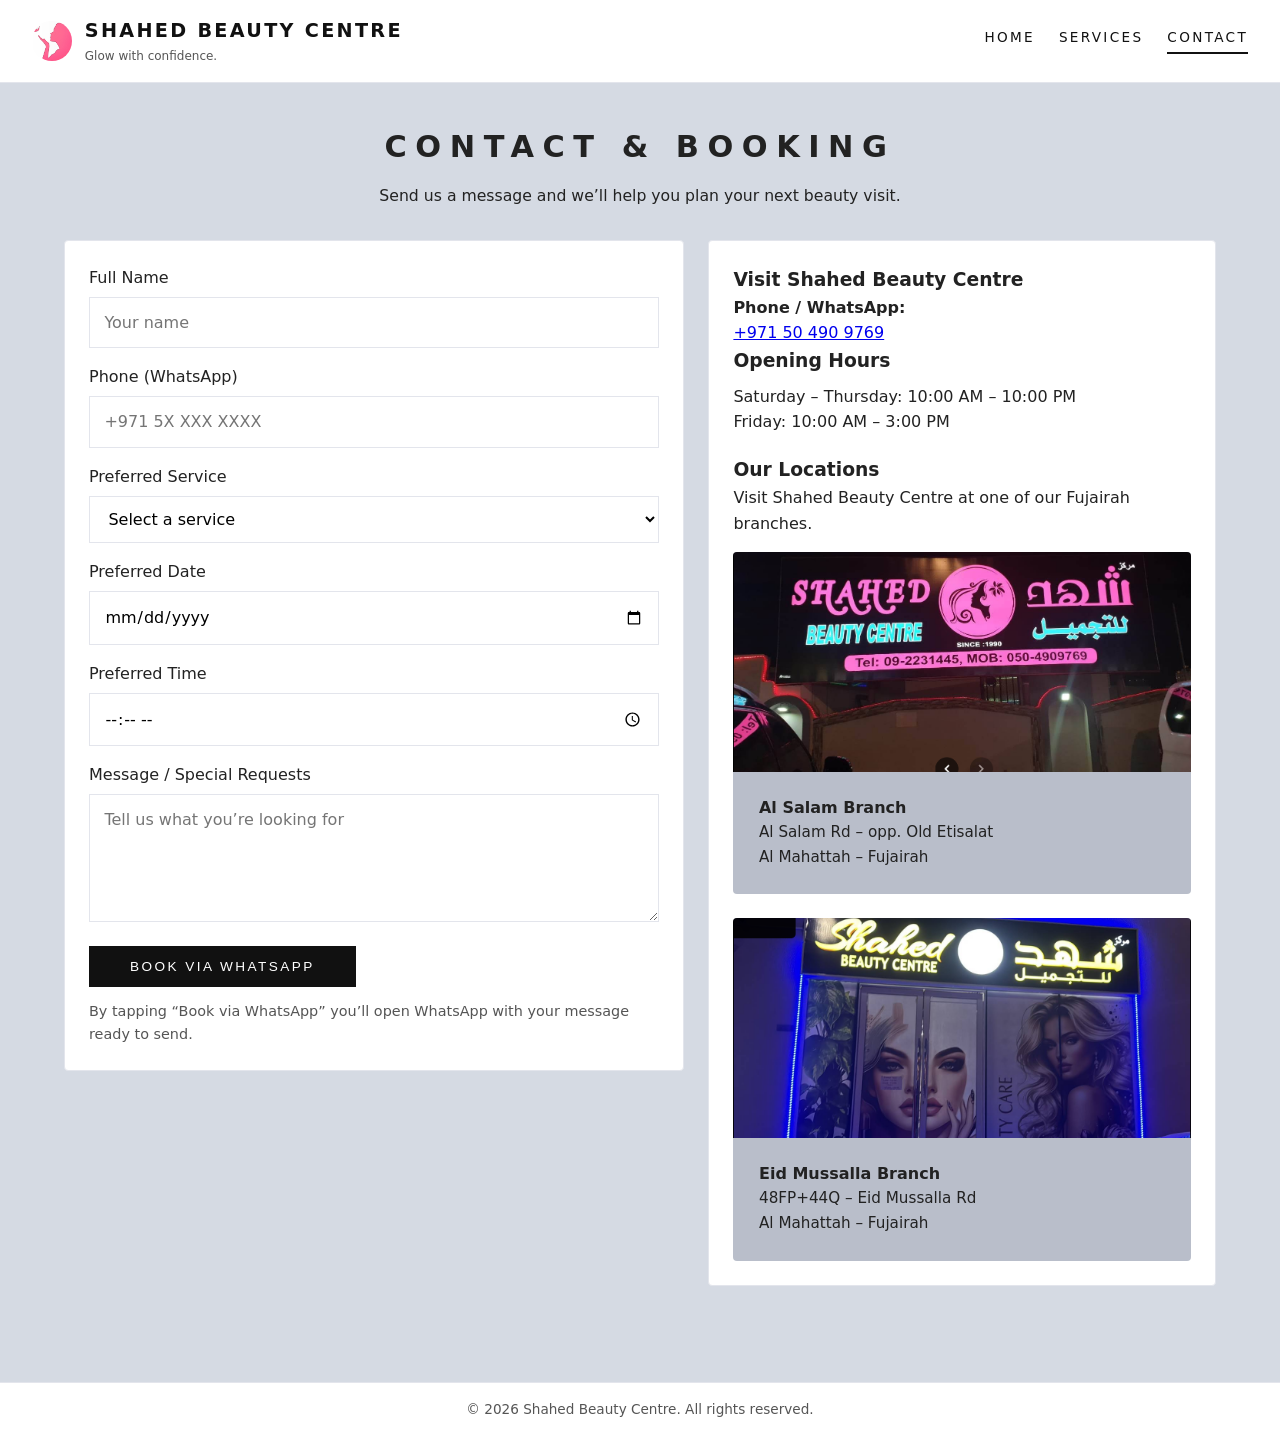
==== contact.html @ 153fcb54 "initial push of the website i created" ====
<!DOCTYPE html>
<html lang="en">
<head>
  <meta charset="UTF-8" />
  <meta name="viewport" content="width=device-width, initial-scale=1.0" />
  <title>Shahed Beauty Centre | Contact</title>
  <link rel="stylesheet" href="styles.css" />
</head>
<body>
  <header class="main-header">
    <div class="logo-area">
      <div class="logo-circle"><img src="images/logo.jpg" alt="Shahed Beauty Centre logo"></div>
      <div class="logo-text">
        <h1><a href="index.html" class="logo-link">Shahed Beauty Centre</a></h1>
        <p>Glow with confidence.</p>
      </div>
    </div>

    <nav class="main-nav">
      <a href="index.html">Home</a>
      <a href="services.html">Services</a>
      <a href="contact.html" class="active">Contact</a>
    </nav>
  </header>

  <main>
    <section class="page-heading">
      <h2>Contact & Booking</h2>
      <p>Send us a message and we’ll help you plan your next beauty visit.</p>
    </section>

    <section class="contact-layout">
      <!-- LEFT: booking form -->
      <div class="contact-form-wrapper">
        <form id="bookingForm" class="contact-form">
          <div class="form-group">
            <label for="name">Full Name</label>
            <input id="name" name="name" type="text" placeholder="Your name" required />
          </div>

          <div class="form-group">
            <label for="phone">Phone (WhatsApp)</label>
            <input id="phone" name="phone" type="tel" placeholder="+971 5X XXX XXXX" />
          </div>

          <div class="form-group">
            <label for="service">Preferred Service</label>
            <select id="service" name="service" required>
              <option value="">Select a service</option>
              <option>Facial Treatment</option>
              <option>Haircut & Styling</option>
              <option>Color & Highlights</option>
              <option>Manicure / Pedicure</option>
              <option>Makeup</option>
              <option>Other</option>
            </select>
          </div>

          <div class="form-group">
            <label for="date">Preferred Date</label>
            <input id="date" name="date" type="date" />
          </div>

          <div class="form-group">
            <label for="time">Preferred Time</label>
            <input id="time" name="time" type="time" />
          </div>

          <div class="form-group">
            <label for="message">Message / Special Requests</label>
            <textarea id="message" name="message" rows="4" placeholder="Tell us what you’re looking for"></textarea>
          </div>

          <button type="submit" class="btn-primary">Book via WhatsApp</button>
          <p class="form-note">By tapping “Book via WhatsApp” you’ll open WhatsApp with your message ready to send.</p>
        </form>
      </div>

      <!-- RIGHT: details -->
      <aside class="contact-details">
        <h3>Visit Shahed Beauty Centre</h3>

        <p><strong>Phone / WhatsApp:</strong><br />
          <a href="tel:+971504909769">+971 50 490 9769</a>
        </p>

        <h3>Opening Hours</h3>
        <ul class="hours-list">
          <li>Saturday – Thursday: 10:00 AM – 10:00 PM</li>
          <li>Friday: 10:00 AM – 3:00 PM</li>
        </ul>

        <section class="locations-section">
          <h3>Our Locations</h3>
          <p>Visit Shahed Beauty Centre at one of our Fujairah branches.</p>

          <div class="locations-grid">
            <a href="YOUR_GOOGLE_MAPS_LINK_1" class="location-card" target="_blank" rel="noopener">
              <img src="images/Screenshot 2026-03-02 002342.png" alt="Al Salam Branch Exterior">
              <div class="location-content">
                <h4>Al Salam Branch</h4>
                <p>Al Salam Rd – opp. Old Etisalat<br>Al Mahattah – Fujairah</p>
              </div>
            </a>

            <a href="YOUR_GOOGLE_MAPS_LINK_2" class="location-card" target="_blank" rel="noopener">
              <img src="images/2.png" alt="Eid Mussalla Branch Exterior">
              <div class="location-content">
                <h4>Eid Mussalla Branch</h4>
                <p>48FP+44Q – Eid Mussalla Rd<br>Al Mahattah – Fujairah</p>
              </div>
            </a>
          </div>
        </section>
      </aside>
    </section>
  </main>

  <footer class="main-footer">
    <p>&copy; 2026 Shahed Beauty Centre. All rights reserved.</p>
  </footer>

  <script>
    // IMPORTANT: set your WhatsApp number in international format with NO + or spaces
    // UAE example: +971504909769 => "971504909769"
    const WHATSAPP_NUMBER = "971504909769";

    document.getElementById("bookingForm").addEventListener("submit", function (e) {
      e.preventDefault();

      const name = document.getElementById("name").value.trim();
      const phone = document.getElementById("phone").value.trim();
      const service = document.getElementById("service").value.trim();
      const date = document.getElementById("date").value;
      const time = document.getElementById("time").value;
      const message = document.getElementById("message").value.trim();

      const lines = [
        "New Booking Request 💇‍♀️✨",
        `Name: ${name}`,
        phone ? `Customer Phone: ${phone}` : null,
        `Service: ${service}`,
        date ? `Preferred Date: ${date}` : null,
        time ? `Preferred Time: ${time}` : null,
        message ? `Notes: ${message}` : null
      ].filter(Boolean);

      const text = encodeURIComponent(lines.join("\n"));
      const url = `https://wa.me/${WHATSAPP_NUMBER}?text=${text}`;

      window.open(url, "_blank");
    });
  </script>
</body>
</html>
---- styles.css ----
/* ===== Reset ===== */
* {
  box-sizing: border-box;
  margin: 0;
  padding: 0;
}

/* ===== Base colours & fonts ===== */
:root {
  --bg-grey: #d5dae3;        /* page background */
  --panel-grey: #cfd3dd;     /* sections */
  --panel-dark: #b9beca;
  --text-main: #222222;
  --text-muted: #555555;
  --accent: #111111;         /* nav / headings */
  --border-light: #e3e5ec;
  --white: #ffffff;
}

body {
  font-family: system-ui, -apple-system, BlinkMacSystemFont, "Segoe UI", sans-serif;
  background-color: var(--bg-grey);
  color: var(--text-main);
  line-height: 1.6;
}

/* ===== Layout ===== */
main {
  max-width: 1200px;
  margin: 0 auto;
  padding: 2.5rem 1.5rem 3rem;
}

section {
  margin-bottom: 3rem;
}

/* ===== Header / Nav ===== */
.main-header {
  background-color: var(--white);
  border-bottom: 1px solid var(--border-light);
  padding: 1rem 2rem;
  display: flex;
  align-items: center;
  justify-content: space-between;
  gap: 2rem;
  position: sticky;
  top: 0;
  z-index: 10;
}

.logo-area {
  display: flex;
  align-items: center;
  gap: 0.8rem;
}

/* ✅ ONE logo-circle rule (no duplicates) */
.logo-circle {
  width: 40px;
  height: 40px;
  border-radius: 50%;
  overflow: hidden;       /* keeps image inside circle */
  flex-shrink: 0;
  background-color: var(--accent); /* shows if image fails to load */
  display: flex;
  align-items: center;
  justify-content: center;
}

.logo-circle img {
  width: 100%;
  height: 100%;
  object-fit: cover;
  display: block;
}

.logo-text h1 {
  font-size: 1.2rem;
  letter-spacing: 0.12em;
  text-transform: uppercase;
}

.logo-text p {
  font-size: 0.75rem;
  color: var(--text-muted);
}

.logo-link {
  text-decoration: none;
  color: var(--accent);
}

.logo-link:hover {
  opacity: 0.8;
}

/* Nav */
.main-nav {
  display: flex;
  gap: 1.5rem;
}

.main-nav a {
  text-decoration: none;
  font-size: 0.85rem;
  letter-spacing: 0.17em;
  text-transform: uppercase;
  color: var(--accent);
  padding-bottom: 0.2rem;
  border-bottom: 2px solid transparent;
  transition: border-color 0.2s ease, color 0.2s ease;
}

.main-nav a:hover {
  border-color: var(--accent);
}

.main-nav a.active {
  border-color: var(--accent);
}

/* ===== HIGHLIGHT CARDS (Home) ===== */
.highlight-cards {
  background-color: var(--panel-grey);
  padding: 3rem 2rem 3rem;
  display: grid;
  grid-template-columns: repeat(auto-fit, minmax(260px, 1fr));
  gap: 1.5rem;
}

.card {
  position: relative;
  overflow: hidden;
  border-radius: 4px;
  min-height: 260px;
}

.card img {
  width: 100%;
  height: 100%;
  object-fit: cover;
  display: block;
  filter: brightness(0.7);
}

.card::before {
  content: "";
  position: absolute;
  inset: 0;
  background: radial-gradient(circle at left, rgba(255,255,255,0.35), transparent 55%);
}

.card h3,
.card p {
  position: absolute;
  left: 2rem;
  color: var(--white);
}

.card h3 {
  top: 2.2rem;
  font-size: 1.8rem;
  letter-spacing: 0.25em;
  text-transform: uppercase;
}

.card p {
  bottom: 2.2rem;
  max-width: 70%;
  font-size: 0.95rem;
}

/* ===== HERO (Home) ===== */
.hero {
  background-color: var(--panel-grey);
  padding: 3rem 2rem;
  text-align: center;
}

.hero-content {
  max-width: 720px;
  margin: 0 auto;
}

.hero h2 {
  font-size: 2.4rem;
  letter-spacing: 0.35em;
  text-transform: uppercase;
  margin-bottom: 1rem;
}

.hero p {
  font-size: 1rem;
  color: var(--text-main);
  margin-bottom: 1.5rem;
}

/* Button */
.btn-primary {
  display: inline-block;
  padding: 0.75rem 2.5rem;
  border-radius: 0;
  background-color: var(--accent);
  color: var(--white);
  text-decoration: none;
  letter-spacing: 0.18em;
  text-transform: uppercase;
  font-size: 0.85rem;
  border: 1px solid var(--accent);
  transition: background-color 0.15s ease, color 0.15s ease;
  cursor: pointer;
}

.btn-primary:hover {
  background-color: transparent;
  color: var(--accent);
}

/* ===== Locations section (Home) ===== */
.locations-section {
  background-color: var(--panel-grey);
  padding: 3rem 2rem 3.5rem;
}

.page-heading {
  text-align: center;
  margin-bottom: 2rem;
}

.page-heading h2 {
  font-size: 1.9rem;
  letter-spacing: 0.28em;
  text-transform: uppercase;
  margin-bottom: 0.7rem;
}

.page-heading p {
  font-size: 0.98rem;
  color: var(--text-main);
}

/* two cards side by side */
.locations-grid {
  display: flex;
  gap: 1.5rem;
  flex-wrap: wrap;
}

.location-card {
  flex: 1 1 260px;
  background-color: var(--panel-dark);
  border-radius: 4px;
  overflow: hidden;
  text-decoration: none;
  color: inherit;
  transition: transform 0.15s ease, box-shadow 0.15s ease;
}

.location-card img {
  width: 100%;
  height: 220px;
  object-fit: cover;
  display: block;
}

.location-content {
  padding: 1.4rem 1.6rem 1.6rem;
}

.location-card h3 {
  font-size: 1.1rem;
  letter-spacing: 0.22em;
  text-transform: uppercase;
  margin-bottom: 0.6rem;
}

.location-card p {
  font-size: 0.95rem;
  color: var(--text-main);
}

.location-card:hover {
  transform: translateY(-4px);
  box-shadow: 0 10px 22px rgba(0, 0, 0, 0.15);
}

/* ===== Services page alternating layout ===== */
.services-grid {
  display: flex;
  flex-direction: column;
  gap: 60px;
  padding: 60px 10%;
}

.service-row {
  display: grid;
  grid-template-columns: 1fr 1fr;
  align-items: center;
  gap: 40px;
}

.service-row.reverse {
  direction: rtl;
}

.service-row.reverse .service-text {
  direction: ltr;
}

.service-image img {
  width: 100%;
  border-radius: 10px;
  display: block;
}

.service-text h3 {
  margin-bottom: 15px;
  font-size: 1.8rem;
}

.service-time {
  margin-top: 10px;
  font-weight: bold;
  color: #b38b59;
}

/* ===== Contact page (scoped so it won't affect other pages) ===== */
.contact-layout {
  display: grid;
  grid-template-columns: 1.1fr 0.9fr;
  gap: 1.5rem;
  align-items: start;
}

/* Contact panels */
.contact-form-wrapper,
.contact-details {
  background: var(--white);
  border: 1px solid var(--border-light);
  border-radius: 4px;
  padding: 1.5rem;
}

/* Contact form controls */
.contact-form .form-group {
  margin-bottom: 1rem;
}

.contact-form label {
  display: block;
  margin-bottom: 0.4rem;
}

.contact-form input,
.contact-form select,
.contact-form textarea {
  width: 100%;
  padding: 0.75rem 0.9rem;
  border: 1px solid var(--border-light);
  background: var(--white);
  font: inherit;
}

.form-note {
  margin-top: 0.8rem;
  font-size: 0.9rem;
  color: var(--text-muted);
}

.hours-list {
  list-style: none;
  padding-left: 0;
  margin-top: 0.5rem;
}

/* Keep your location card format, BUT prevent the big grey panel look in the sidebar */
.contact-details .locations-section {
  background: transparent;
  padding: 0;
  margin-top: 1.25rem;
  margin-bottom: 0;
}

.contact-details .locations-section .locations-grid {
  margin-top: 1rem;
}

/* ===== Footer ===== */
.main-footer {
  background-color: var(--white);
  border-top: 1px solid var(--border-light);
  text-align: center;
  padding: 1rem;
  font-size: 0.85rem;
  color: var(--text-muted);
}

/* ===== Responsive ===== */
@media (max-width: 768px) {
  .main-header {
    flex-direction: column;
    align-items: flex-start;
    gap: 0.8rem;
  }

  .main-nav {
    gap: 1rem;
    flex-wrap: wrap;
  }

  main {
    padding: 1.8rem 1rem 2.5rem;
  }

  .highlight-cards,
  .hero,
  .locations-section {
    padding: 2.2rem 1.4rem;
  }

  .card h3 {
    left: 1.4rem;
    top: 1.8rem;
    font-size: 1.4rem;
    letter-spacing: 0.2em;
  }

  .card p {
    left: 1.4rem;
    bottom: 1.7rem;
    max-width: 80%;
  }

  .locations-grid {
    flex-direction: column;
  }

  .service-row {
    grid-template-columns: 1fr;
  }

  .service-row.reverse {
    direction: ltr;
  }

  .contact-layout {
    grid-template-columns: 1fr;
  }
}
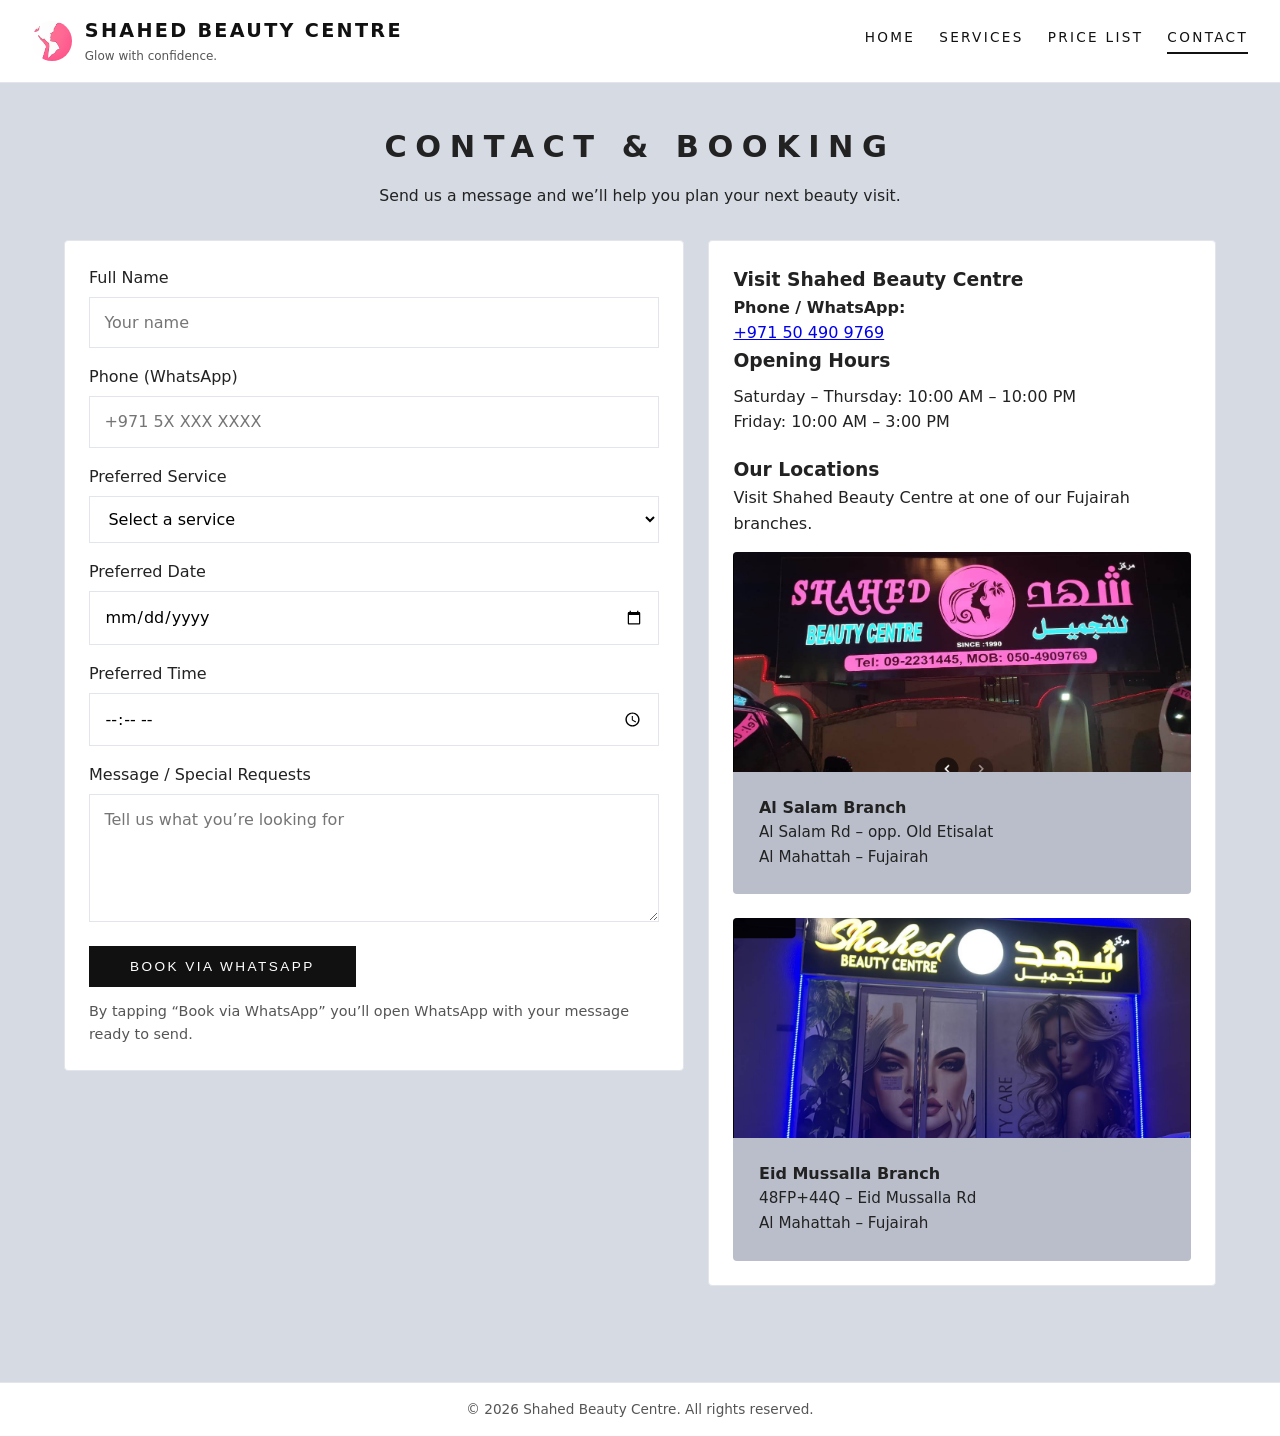
==== commit 4a0a9ca9: "fixed some reponsive features and added links made the links open a new tab and made it more comfort" ====
--- a/contact.html
+++ b/contact.html
@@ -19,6 +19,7 @@
     <nav class="main-nav">
       <a href="index.html">Home</a>
       <a href="services.html">Services</a>
+      <a href="pricelist.html">Price List</a>
       <a href="contact.html" class="active">Contact</a>
     </nav>
   </header>
@@ -95,7 +96,8 @@
           <p>Visit Shahed Beauty Centre at one of our Fujairah branches.</p>
 
           <div class="locations-grid">
-            <a href="YOUR_GOOGLE_MAPS_LINK_1" class="location-card" target="_blank" rel="noopener">
+            <a href="https://www.google.com/maps/dir//Shahed+Beauty+Center+-+Al+salam+Rd+-+opp.+Old+Etisalat+-+Al+Mahattah+-+Fujairah/@25.1294769,56.3182858,15z/data=!4m17!1m8!3m7!1s0x3ef4f88838808ac9:0xe71072bafe59e566!2sShahed+Beauty+Center!8m2!3d25.1294769!4d56.3363102!15sChRzaGFoZWQgYmVhdXR5IGNlbnRlcpIBDGJlYXV0eV9zYWxvbuABAA!16s%2Fg%2F11dymkqx8l!4m7!1m0!1m5!1m1!1s0x3ef4f88838808ac9:0xe71072bafe59e566!2m2!1d56.3363102!2d25.1294769?entry=ttu&g_ep=EgoyMDI2MDIyNS4wIKXMDSoASAFQAw%3D%3D"
+             class="location-card" target="_blank" rel="noopener">
               <img src="images/Screenshot 2026-03-02 002342.png" alt="Al Salam Branch Exterior">
               <div class="location-content">
                 <h4>Al Salam Branch</h4>
@@ -103,7 +105,8 @@
               </div>
             </a>
 
-            <a href="YOUR_GOOGLE_MAPS_LINK_2" class="location-card" target="_blank" rel="noopener">
+            <a href="https://www.google.com/maps/dir//48FP%2B44Q+Shahed+Beauty+Centre+branch+%232+-+Eid+Mussalla+Rd+-+Al+Mahattah+-+Fujairah/@25.1294769,56.3182858,15z/data=!4m17!1m8!3m7!1s0x3ef4f90078e1af3d:0xf529a96ef05d421a!2sShahed+Beauty+Centre+branch+%232!8m2!3d25.1228403!4d56.3353459!15sChRzaGFoZWQgYmVhdXR5IGNlbnRlcpIBDGJlYXV0eV9zYWxvbuABAA!16s%2Fg%2F11n4fj_0ys!4m7!1m0!1m5!1m1!1s0x3ef4f90078e1af3d:0xf529a96ef05d421a!2m2!1d56.3353459!2d25.1228403?entry=ttu&g_ep=EgoyMDI2MDIyNS4wIKXMDSoASAFQAw%3D%3D"
+             class="location-card" target="_blank" rel="noopener">
               <img src="images/2.png" alt="Eid Mussalla Branch Exterior">
               <div class="location-content">
                 <h4>Eid Mussalla Branch</h4>
--- a/styles.css
+++ b/styles.css
@@ -398,27 +398,81 @@
 
 /* ===== Responsive ===== */
 @media (max-width: 768px) {
+  /* Header */
   .main-header {
-    flex-direction: column;
-    align-items: flex-start;
-    gap: 0.8rem;
+    position: sticky;
+    top: 0;
+    z-index: 1000;
+    flex-direction: row;
+    align-items: center;
+    justify-content: space-between;
+    padding: 0.75rem 1rem;
+    gap: 0.75rem;
+  }
+
+  .logo-area {
+    gap: 0.55rem;
+    min-width: 0;
+  }
+
+  .logo-circle {
+    width: 34px;
+    height: 34px;
+  }
+
+  .logo-text h1 {
+    font-size: 0.95rem;
+    letter-spacing: 0.08em;
+    line-height: 1.1;
+  }
+
+  .logo-text p {
+    font-size: 0.68rem;
+    line-height: 1.2;
   }
 
   .main-nav {
-    gap: 1rem;
+    gap: 0.85rem;
     flex-wrap: wrap;
+    justify-content: flex-end;
+  }
+
+  .main-nav a {
+    font-size: 0.72rem;
+    letter-spacing: 0.12em;
   }
 
   main {
-    padding: 1.8rem 1rem 2.5rem;
+    padding: 1.5rem 0.85rem 2rem;
   }
 
   .highlight-cards,
   .hero,
   .locations-section {
-    padding: 2.2rem 1.4rem;
-  }
-
+    padding: 2rem 1rem;
+  }
+
+  /* Hero text */
+  .hero-content {
+    max-width: 100%;
+  }
+
+  .hero h2 {
+    font-size: 1.8rem;
+    letter-spacing: 0.18em;
+    line-height: 1.45;
+    margin-bottom: 1rem;
+    word-break: normal;
+  }
+
+  .hero p {
+    font-size: 0.96rem;
+    line-height: 1.8;
+    max-width: 92%;
+    margin: 0 auto 1.4rem;
+  }
+
+  /* Highlight cards */
   .card h3 {
     left: 1.4rem;
     top: 1.8rem;
@@ -432,8 +486,33 @@
     max-width: 80%;
   }
 
+  /* Locations */
   .locations-grid {
     flex-direction: column;
+    gap: 1rem;
+  }
+
+  .location-card {
+    flex: 1 1 auto;
+  }
+
+  .location-card img {
+    height: 180px;
+  }
+
+  .location-content {
+    padding: 1rem 1rem 1.2rem;
+  }
+
+  .location-card h3 {
+    font-size: 0.95rem;
+    letter-spacing: 0.16em;
+    line-height: 1.4;
+  }
+
+  .location-card p {
+    font-size: 0.9rem;
+    line-height: 1.6;
   }
 
   .service-row {
@@ -447,4 +526,34 @@
   .contact-layout {
     grid-template-columns: 1fr;
   }
-}+}
+/* Reponsivness with smaller phones */
+@media (max-width: 480px) {
+  .main-header {
+    padding: 0.65rem 0.8rem;
+  }
+
+  .main-nav {
+    gap: 0.6rem;
+  }
+
+  .main-nav a {
+    font-size: 0.68rem;
+    letter-spacing: 0.1em;
+  }
+
+  .hero h2 {
+    font-size: 1.45rem;
+    letter-spacing: 0.12em;
+    line-height: 1.5;
+  }
+
+  .hero p {
+    font-size: 0.9rem;
+    max-width: 100%;
+  }
+
+  .location-card img {
+    height: 160px;
+  }
+}
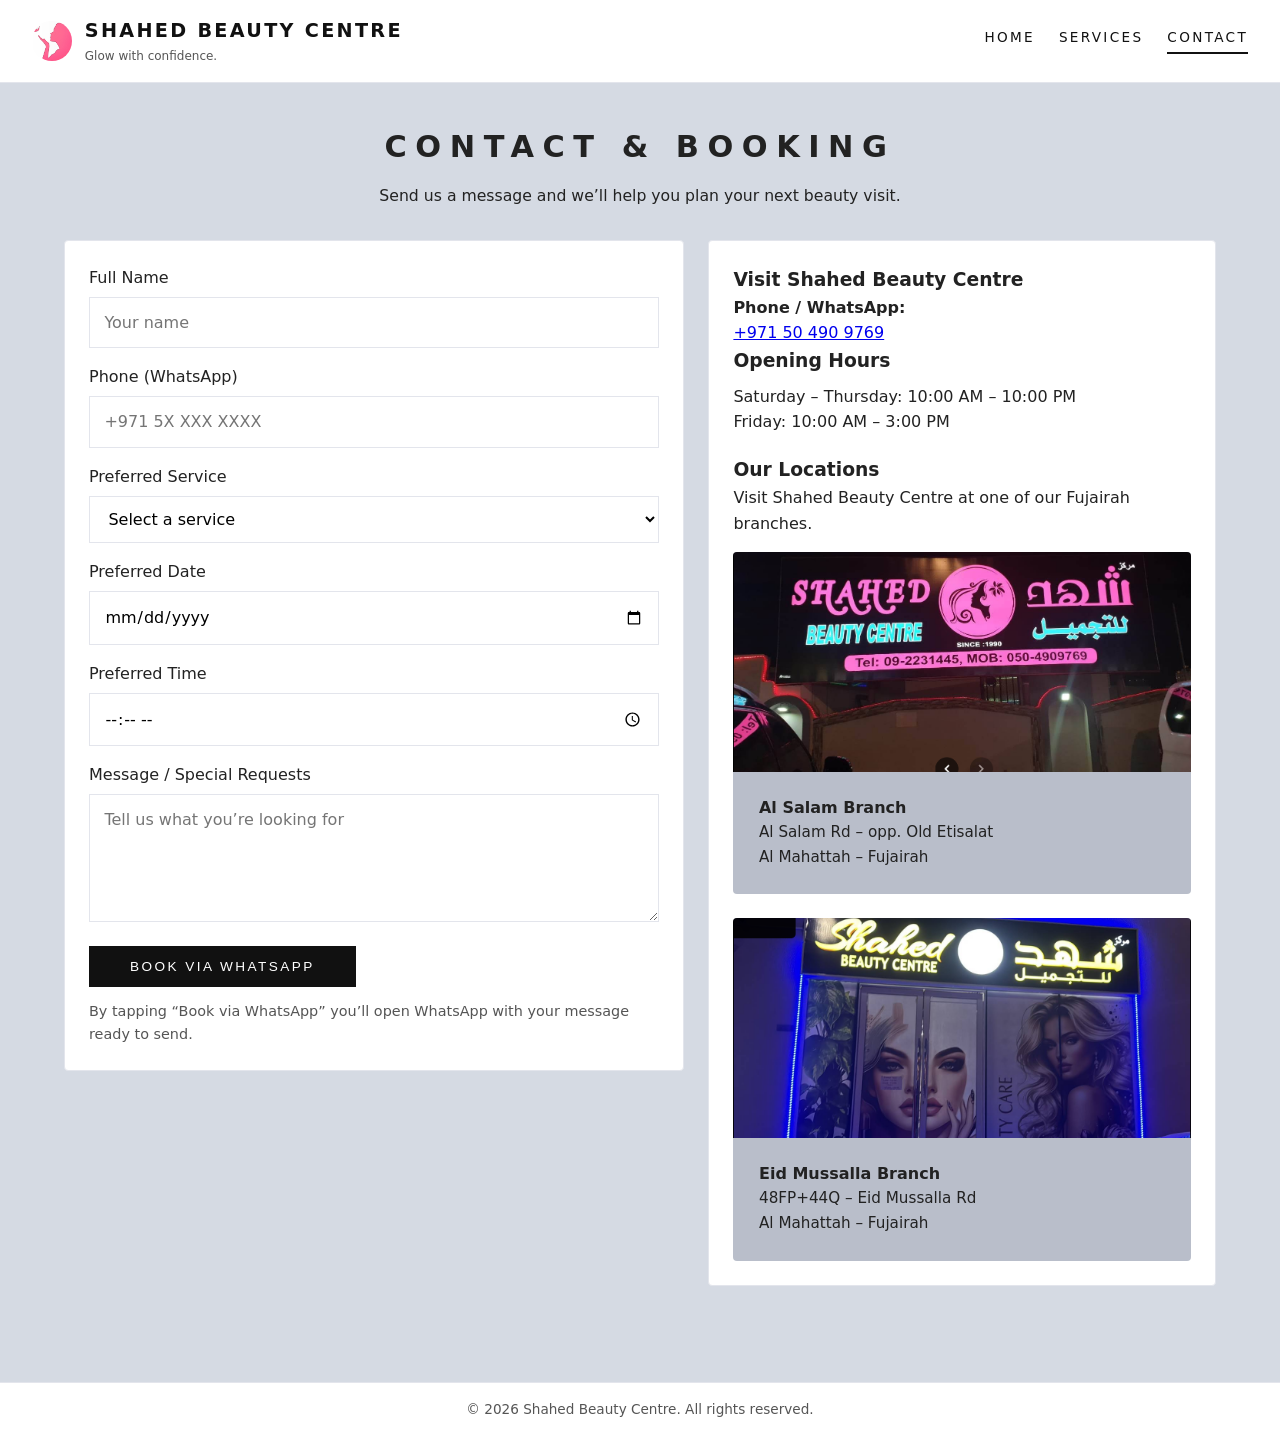
==== commit 3f403be3: "test" ====
--- a/contact.html
+++ b/contact.html
@@ -19,7 +19,6 @@
     <nav class="main-nav">
       <a href="index.html">Home</a>
       <a href="services.html">Services</a>
-      <a href="pricelist.html">Price List</a>
       <a href="contact.html" class="active">Contact</a>
     </nav>
   </header>
@@ -126,7 +125,7 @@
   <script>
     // IMPORTANT: set your WhatsApp number in international format with NO + or spaces
     // UAE example: +971504909769 => "971504909769"
-    const WHATSAPP_NUMBER = "971504909769";
+    const WHATSAPP_NUMBER = "971505173189";
 
     document.getElementById("bookingForm").addEventListener("submit", function (e) {
       e.preventDefault();
--- a/styles.css
+++ b/styles.css
@@ -1,12 +1,13 @@
-/* ===== Reset ===== */
+/* ===== Overall Page display ===== */
 * {
   box-sizing: border-box;
   margin: 0;
   padding: 0;
 }
 
-/* ===== Base colours & fonts ===== */
+/* ===== Base colours & fonts used for the default webpages ===== */
 :root {
+  /* Created variable names to reuse throughout the code */
   --bg-grey: #d5dae3;        /* page background */
   --panel-grey: #cfd3dd;     /* sections */
   --panel-dark: #b9beca;
@@ -31,6 +32,7 @@
   padding: 2.5rem 1.5rem 3rem;
 }
 
+/* In all of the sections make a separation space at the bottom */
 section {
   margin-bottom: 3rem;
 }
